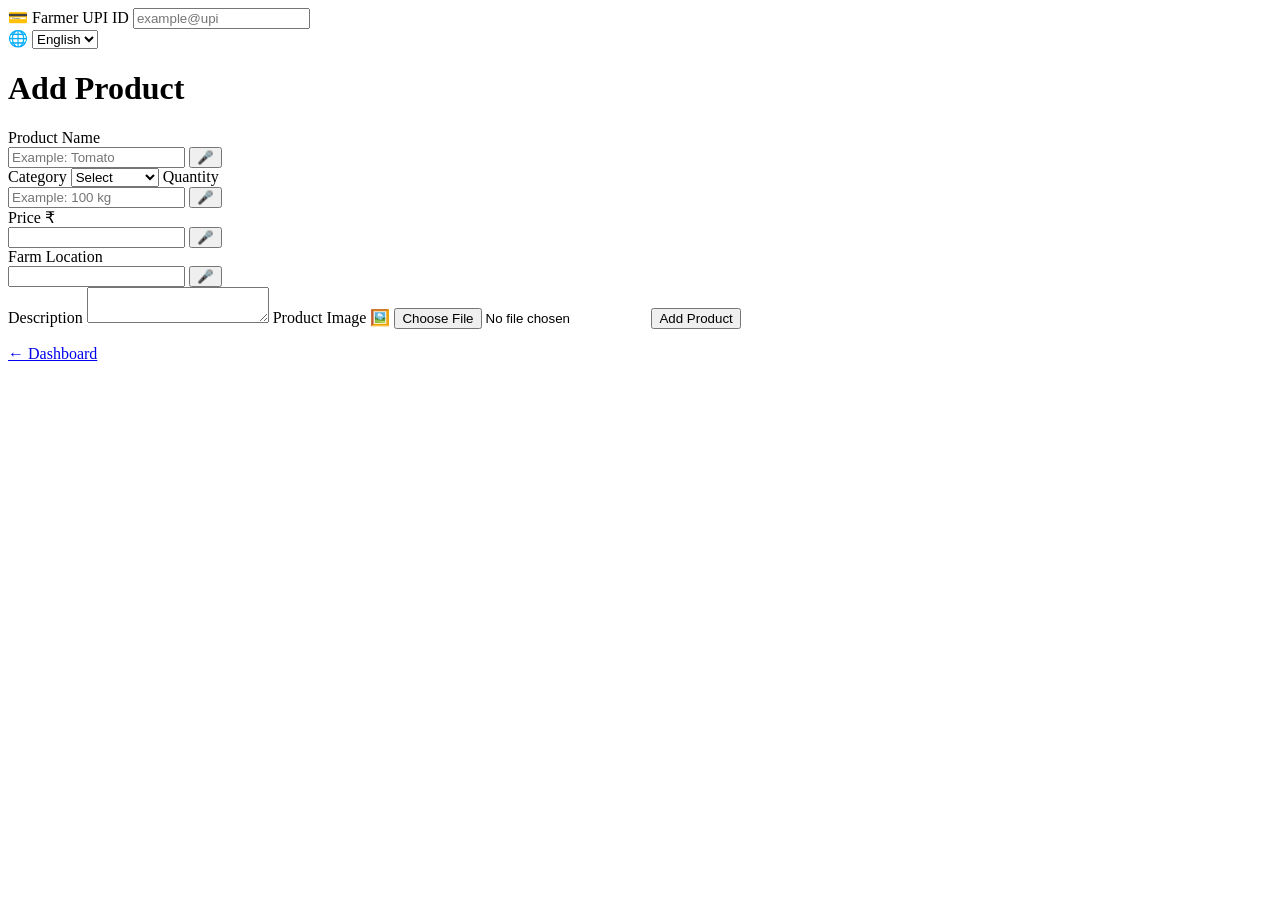
==== add_product.html @ 3c0bc5ca "Add files via upload" ====
<!DOCTYPE html>
<html lang="en">

<head>

    <meta charset="UTF-8">

    <meta name="viewport"
          content="width=device-width, initial-scale=1.0">
<label>💳 Farmer UPI ID</label>

<input
    type="text"
    id="upi_id"
    name="upi_id"
    placeholder="example@upi"
    required>
    <title>KisaanConnect - Add Product</title>

    <link rel="stylesheet"
          href="../static/style.css">

</head>

<body>

<div class="form-container">

    <div class="language-box">

        🌐
        <select id="languageSelect"
                onchange="changeLanguage(this.value)">

            <option value="en">English</option>
            <option value="te">తెలుగు</option>
            <option value="hi">हिंदी</option>

        </select>

    </div>


    <h1 data-i18n="addProduct">
        Add Product
    </h1>


    <form id="productForm">

        <label data-i18n="productName">
            Product Name
        </label>

        <div class="voice-row">

            <input
                type="text"
                id="productName"
                required
                placeholder="Example: Tomato"
            >

            <button
                type="button"
                class="voice-button"
                onclick="startVoice('productName')">
                🎤
            </button>

        </div>


        <label data-i18n="category">
            Category
        </label>

        <select id="category" required>

            <option value="">
                Select
            </option>

            <option value="Vegetables">
                Vegetables
            </option>

            <option value="Fruits">
                Fruits
            </option>

            <option value="Grains">
                Grains
            </option>

            <option value="Pulses">
                Pulses
            </option>

            <option value="Spices">
                Spices
            </option>

        </select>


        <label data-i18n="quantity">
            Quantity
        </label>

        <div class="voice-row">

            <input
                type="text"
                id="quantity"
                required
                placeholder="Example: 100 kg"
            >

            <button
                type="button"
                class="voice-button"
                onclick="startVoice('quantity')">
                🎤
            </button>

        </div>


        <label data-i18n="price">
            Price ₹
        </label>

        <div class="voice-row">

            <input
                type="number"
                id="price"
                min="1"
                required
            >

            <button
                type="button"
                class="voice-button"
                onclick="startVoice('price')">
                🎤
            </button>

        </div>


        <label data-i18n="location">
            Farm Location
        </label>

        <div class="voice-row">

            <input
                type="text"
                id="productLocation"
                required
            >

            <button
                type="button"
                class="voice-button"
                onclick="startVoice('productLocation')">
                🎤
            </button>

        </div>


        <label data-i18n="description">
            Description
        </label>

        <textarea
            id="description"
            placeholder="Describe your product">
        </textarea>


        <label data-i18n="productImage">
            Product Image 🖼️
        </label>

        <input
            type="file"
            id="productImage"
            accept="image/png,image/jpeg,image/webp"
            onchange="previewImage(event)"
        >


        <img
            id="imagePreview"
            class="image-preview"
            style="display:none;"
        >


        <button type="submit"
                class="primary-button"
                data-i18n="addProduct">

            Add Product

        </button>


        <p id="productMessage"></p>

    </form>


    <a href="farmer_dashboard.html"
       class="back-link">

        ← Dashboard

    </a>

</div>


<script src="../static/script.js"></script>

</body>
</html>
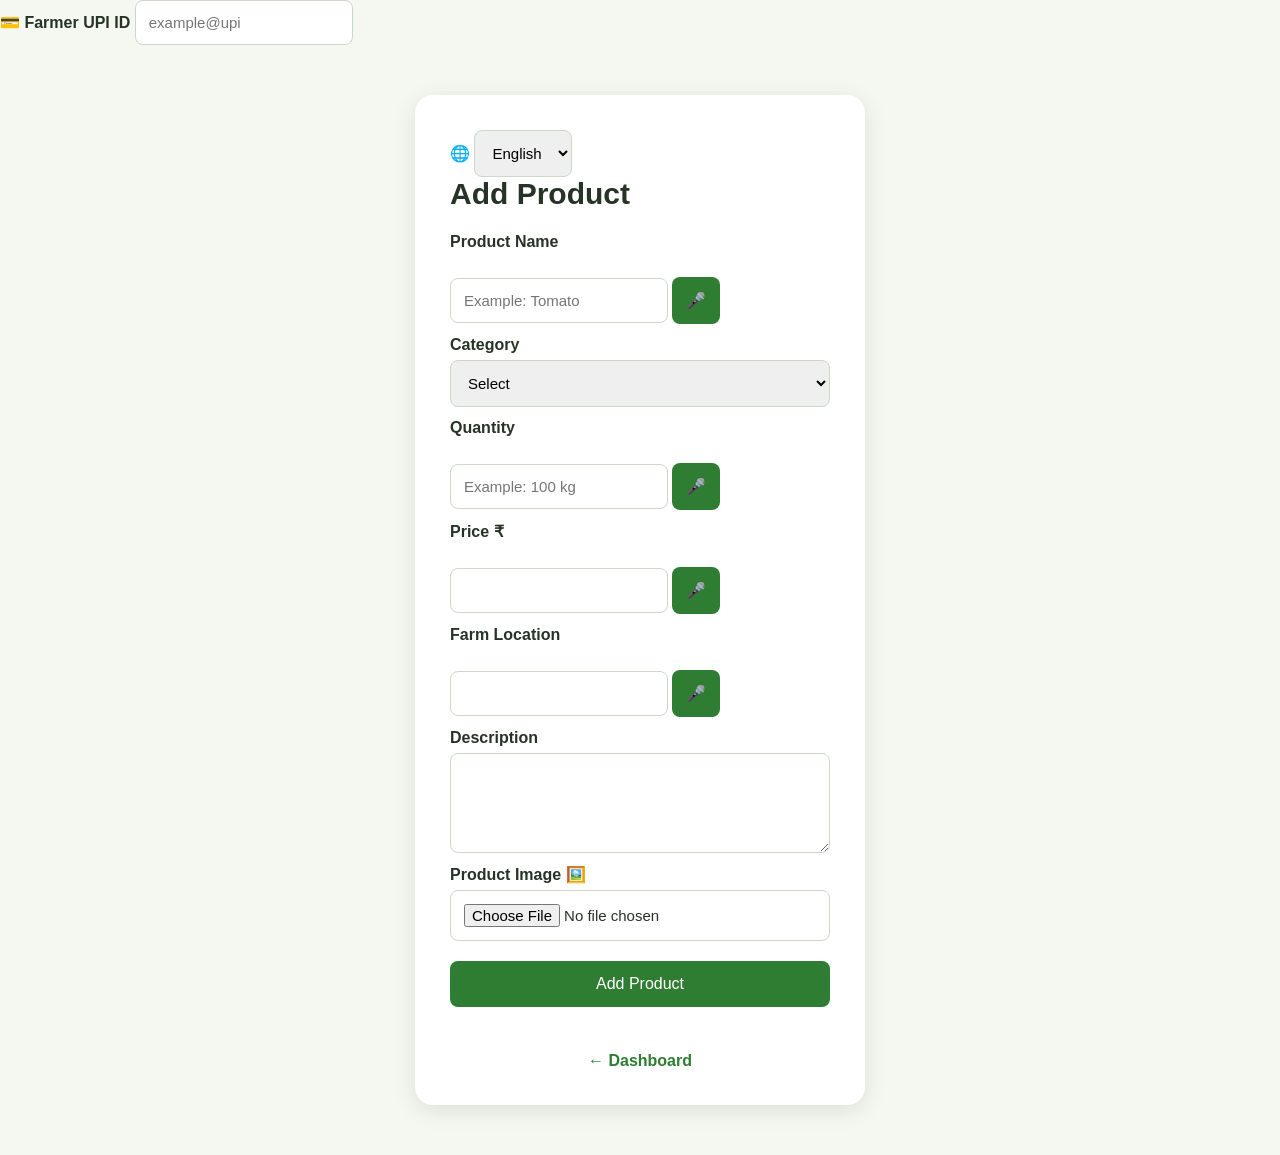
==== commit 63e11fd1: "Fix frontend CSS paths" ====
--- a/add_product.html
+++ b/add_product.html
@@ -18,7 +18,7 @@
     <title>KisaanConnect - Add Product</title>
 
     <link rel="stylesheet"
-          href="../static/style.css">
+          href="style.css">
 
 </head>
 
--- a/style.css
+++ b/style.css
@@ -0,0 +1,330 @@
+* {
+    box-sizing: border-box;
+    margin: 0;
+    padding: 0;
+    font-family: Arial, sans-serif;
+}
+
+body {
+    min-height: 100vh;
+    background: #f4f8f1;
+    color: #263326;
+}
+
+a {
+    text-decoration: none;
+    color: inherit;
+}
+
+button {
+    border: none;
+    cursor: pointer;
+}
+
+
+/* ================= HOME ================= */
+
+.home-container {
+    min-height: 100vh;
+    display: flex;
+    flex-direction: column;
+    justify-content: center;
+    align-items: center;
+    text-align: center;
+    padding: 30px;
+}
+
+.logo-circle {
+    width: 90px;
+    height: 90px;
+    background: #2e7d32;
+    border-radius: 50%;
+    display: flex;
+    justify-content: center;
+    align-items: center;
+    font-size: 45px;
+    margin-bottom: 15px;
+}
+
+.logo-circle.small {
+    width: 65px;
+    height: 65px;
+    font-size: 32px;
+}
+
+h1 {
+    font-size: 38px;
+    margin-bottom: 10px;
+}
+
+.tagline {
+    color: #657565;
+    margin-bottom: 35px;
+}
+
+.role-container {
+    display: flex;
+    gap: 25px;
+    margin-top: 20px;
+}
+
+.role-card {
+    width: 260px;
+    background: white;
+    padding: 30px;
+    border-radius: 18px;
+    box-shadow: 0 5px 20px rgba(0,0,0,0.1);
+    transition: 0.2s;
+}
+
+.role-card:hover {
+    transform: translateY(-6px);
+}
+
+.role-icon {
+    font-size: 55px;
+    margin-bottom: 15px;
+}
+
+.role-card h3 {
+    font-size: 24px;
+    margin-bottom: 10px;
+}
+
+.role-card p {
+    color: #687468;
+}
+
+
+/* ================= FORM ================= */
+
+.form-container {
+    width: 450px;
+    max-width: 92%;
+    margin: 50px auto;
+    background: white;
+    padding: 35px;
+    border-radius: 18px;
+    box-shadow: 0 5px 25px rgba(0,0,0,0.1);
+}
+
+.form-container h1 {
+    font-size: 30px;
+}
+
+.form-container p {
+    margin-bottom: 25px;
+    color: #687468;
+}
+
+form {
+    display: flex;
+    flex-direction: column;
+}
+
+label {
+    margin-top: 12px;
+    margin-bottom: 6px;
+    font-weight: bold;
+}
+
+input,
+select,
+textarea {
+    padding: 13px;
+    border: 1px solid #cdd6cd;
+    border-radius: 8px;
+    font-size: 15px;
+}
+
+textarea {
+    min-height: 100px;
+    resize: vertical;
+}
+
+button {
+    margin-top: 20px;
+    padding: 14px;
+    background: #2e7d32;
+    color: white;
+    font-size: 16px;
+    border-radius: 8px;
+}
+
+button:hover {
+    background: #1b5e20;
+}
+
+.back-link {
+    display: block;
+    text-align: center;
+    margin-top: 20px;
+    color: #2e7d32;
+    font-weight: bold;
+}
+
+
+/* ================= NAVBAR ================= */
+
+nav {
+    height: 70px;
+    background: #2e7d32;
+    color: white;
+    display: flex;
+    align-items: center;
+    justify-content: space-between;
+    padding: 0 40px;
+}
+
+.nav-logo {
+    font-size: 22px;
+    font-weight: bold;
+}
+
+nav a {
+    padding: 10px 15px;
+    border-radius: 6px;
+}
+
+nav a:hover {
+    background: rgba(255,255,255,0.15);
+}
+
+
+/* ================= DASHBOARD ================= */
+
+.dashboard {
+    max-width: 1100px;
+    margin: 45px auto;
+    padding: 20px;
+}
+
+.dashboard > p {
+    color: #687468;
+    margin-bottom: 30px;
+}
+
+.dashboard-grid {
+    display: grid;
+    grid-template-columns: repeat(2, 1fr);
+    gap: 25px;
+}
+
+.dashboard-card {
+    background: white;
+    padding: 35px;
+    border-radius: 16px;
+    box-shadow: 0 5px 20px rgba(0,0,0,0.08);
+    transition: 0.2s;
+}
+
+.dashboard-card:hover {
+    transform: translateY(-5px);
+}
+
+.dashboard-card span {
+    font-size: 45px;
+}
+
+.dashboard-card h2 {
+    margin: 15px 0 8px;
+}
+
+.dashboard-card p {
+    color: #687468;
+}
+
+
+/* ================= PRODUCTS ================= */
+
+.product-grid {
+    display: grid;
+    grid-template-columns: repeat(3, 1fr);
+    gap: 25px;
+}
+
+.product-card {
+    background: white;
+    padding: 22px;
+    border-radius: 15px;
+    box-shadow: 0 5px 20px rgba(0,0,0,0.08);
+}
+
+.product-image {
+    height: 130px;
+    background: #e8f5e9;
+    display: flex;
+    justify-content: center;
+    align-items: center;
+    font-size: 60px;
+    border-radius: 10px;
+    margin-bottom: 15px;
+}
+
+.product-card h2 {
+    margin-bottom: 10px;
+}
+
+.product-card p {
+    margin: 7px 0;
+    color: #5f6c5f;
+}
+
+.product-card h3 {
+    font-size: 23px;
+    margin: 12px 0;
+    color: #2e7d32;
+}
+
+.product-card input {
+    width: 100%;
+}
+
+
+/* ================= ORDERS ================= */
+
+.orders-container {
+    display: grid;
+    gap: 20px;
+}
+
+.order-card {
+    background: white;
+    padding: 25px;
+    border-radius: 14px;
+    box-shadow: 0 5px 20px rgba(0,0,0,0.08);
+}
+
+.order-card p {
+    margin-top: 8px;
+}
+
+.empty-box {
+    background: white;
+    padding: 50px;
+    text-align: center;
+    border-radius: 15px;
+}
+
+
+/* ================= MOBILE ================= */
+
+@media (max-width: 750px) {
+
+    .role-container {
+        flex-direction: column;
+    }
+
+    .dashboard-grid,
+    .product-grid {
+        grid-template-columns: 1fr;
+    }
+
+    nav {
+        padding: 0 15px;
+    }
+
+    h1 {
+        font-size: 30px;
+    }
+}
